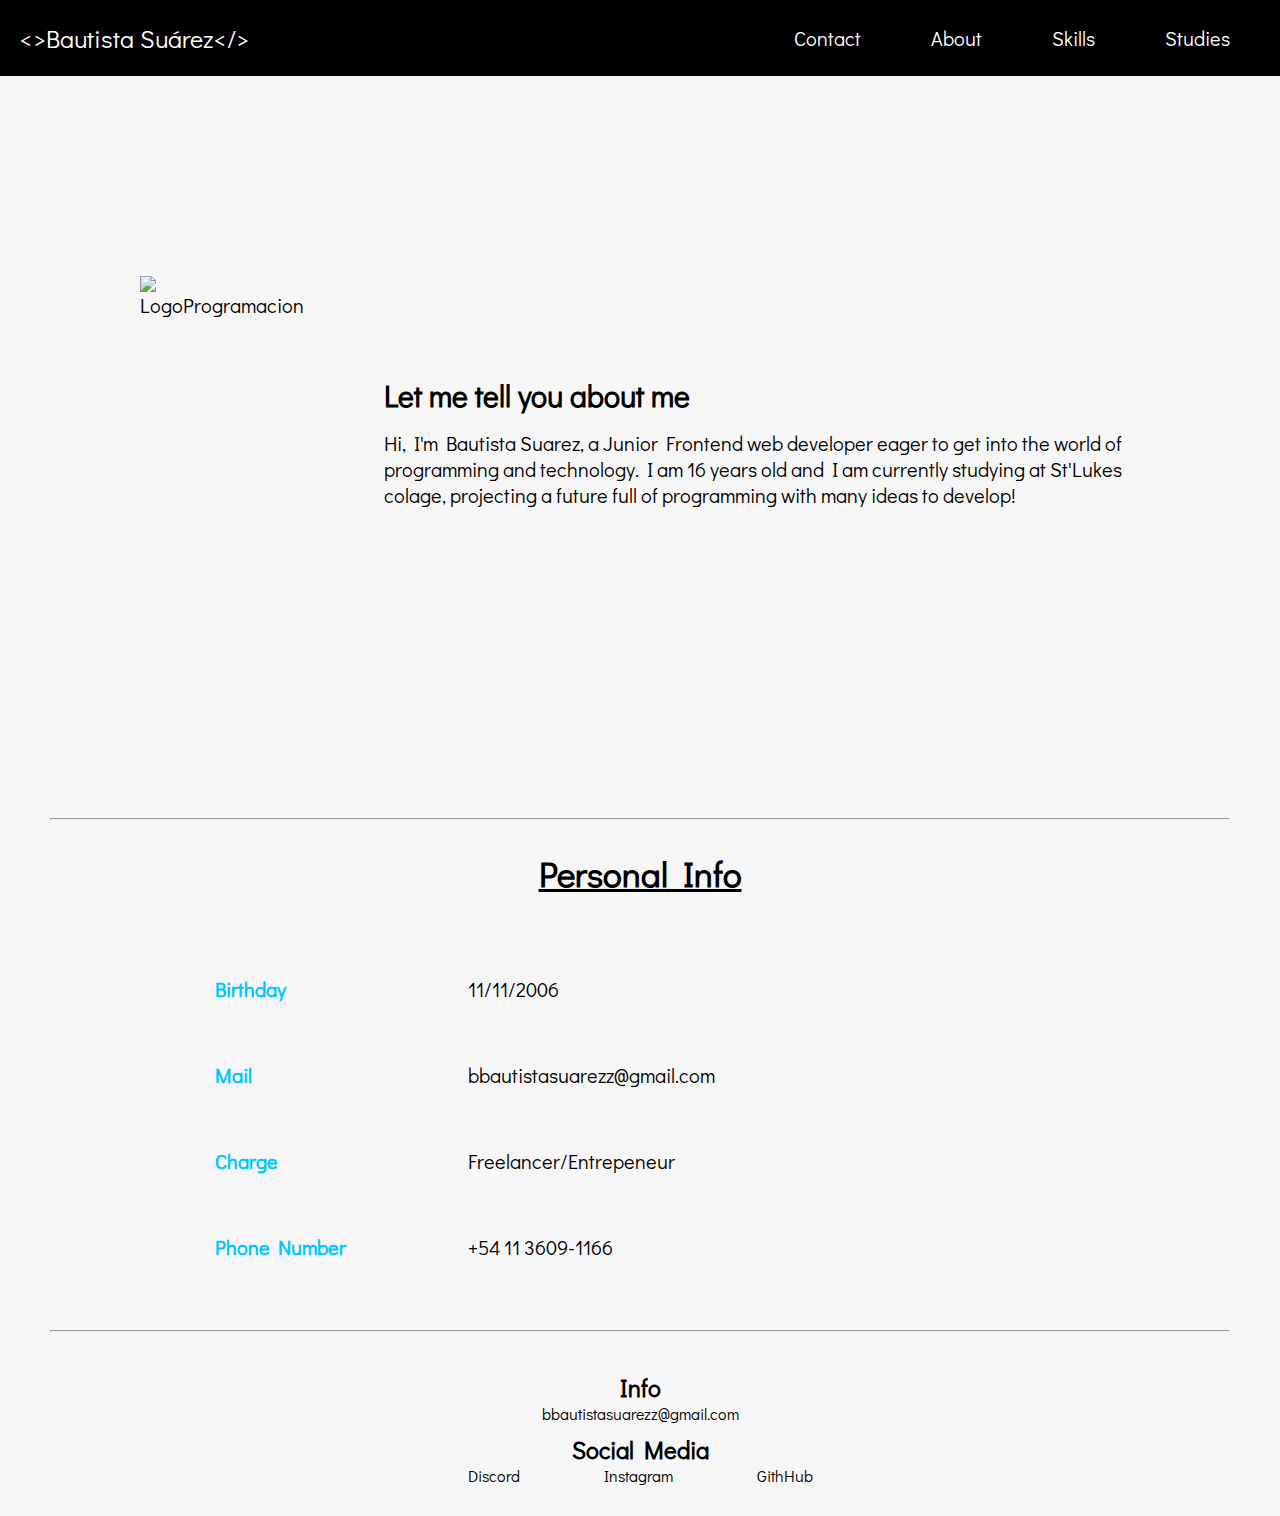
==== pages/about.html @ 687d261b "Firts commit" ====
<!DOCTYPE html>
<html lang="en">
  <head>
    <meta charset="UTF-8" />
    <meta http-equiv="X-UA-Compatible" content="IE=edge" />
    <meta name="viewport" content="width=device-width, initial-scale=1.0" />
    <link rel="shortcut icon" href="../Img/logito.png" type="image/x-icon" />
    <link rel="stylesheet" href="../css/headerfooter.css" />
    <link rel="stylesheet" href="../css/estilo.css" />
    <link rel="preconnect" href="https://fonts.googleapis.com" />
    <link rel="preconnect" href="https://fonts.gstatic.com" crossorigin />
    <link
      href="https://fonts.googleapis.com/css2?family=Didact+Gothic&family=Jost&family=Lexend+Deca:wght@500&family=Maven+Pro:wght@500;600&display=swap"
      rel="stylesheet"
    />
    <meta name="description" content="Bautista Suarez own portfile in a web! A 16 year old programmer from Argetnina that loves computers and softwares. Ancious of being part of an University from EEUU and coding more and more.">
    <meta name="keywords" content="html, css, EEUU, studies, university, English, Argentina, International, exams, coding, programacion, coderhouse, computers">
    <title>About</title>
  </head>
  <body>
    <header>
      <a class="nombreheader" href="../Index.html">&lt;&gt;Bautista Suárez&lt;/&gt;</a>
      <nav>
        <a href="../pages/contact.html" class="linksheader">Contact</a>
        <a href="../pages/about.html" class="linksheader">About</a>
        <a href="../pages/skills.html" class="linksheader">Skills</a>
        <a href="../pages/studies.html" class="linksheader">Studies</a>
      </nav>
    </header>
    <main>
      <div class="presentacion">
        <img src="../Img/logito.png" alt="LogoProgramacion" />
        <div>
          <h2>Let me tell you about me</h2>
          <p>
            Hi, I'm Bautista Suarez, a Junior Frontend web developer eager to
            get into the world of programming and technology. I am 16 years old
            and I am currently studying at St'Lukes colage, projecting a future
            full of programming with many ideas to develop!
          </p>
        </div>
      </div>
      <hr class="hrmidabout">
      <div>
        <h2 class="personalinfo">Personal Info</h2>
    </div>
<div class="card">
  <div>
        <img class="fotoperfil" src="../Img/perfil.png" alt="Foto perfil">
    </div>
  <div class="contenedorcard">
    <div class="datos">
            <p><strong>Birthday</strong></p>
            <p><strong>Mail</strong></p>
            <p><strong>Charge</strong></p>
            <p><strong>Phone Number</strong></p>
    </div>
    <div class="datos2">
            <p>11/11/2006</p>
            <p>bbautistasuarezz@gmail.com</p>
            <p>Freelancer/Entrepeneur</p>
            <p>+54 11 3609-1166</p>
    </div>
  </div>
    
</div>
    </main>
    <hr class="hrab">
    <footer>
      <div class="div1">
        <h2>Info</h2>
        <a href="mailto:bbautistasuarezz@gmail.com">bbautistasuarezz@gmail.com</a>
      </div>
      <div class="div2">
        <h2>Social Media</h2>
        <a href="https://discord.gg/programacion" target="_blank">Discord</a>
        <a href="https://www.instagram.com/bauti.suarez/" target="_blank">Instagram</a>
        <a href="https://github.com/bautistasss" target="_blank">GithHub</a>
      </div>
    </footer>
  </body>
</html>
---- css/headerfooter.css ----
*{
    margin: 0;
    padding: 0;
    font-family: 'Didact Gothic', sans-serif;
}

body{
    background-color: #f7f6f6;
}

header{
    background-color: black;
    color: white;
    display: flex;
    align-items: center;
    justify-content: space-between;
    padding: 20px; 
}

.nombreheader{
    font-size: 25px;
    text-decoration: none;
    color: white;
    border-radius: 10px;
    transition: all 0.5s ease-in-out;
}

.nombreheader:hover{
    background-color: white;
    color: black;
    border-radius: 10px;
    transform: scale(1.15); 
    transition: all 1s;
    
}

header h1{
   font-size: 25px;
   padding-left: 20px;
   text-align: center;
}

nav{
    padding-right: 20px;
    display: flex;
    gap: 50px;
}

nav a{
    text-decoration: none;
    color: white;
    padding: 5px 10px;
    font-size: 20px;
    border-radius: 10px;
    transition: all 0.5s ease-in-out;
}

nav a:hover{
    background-color: white;
    color: black;
    border-radius: 10px;
    transform: scale(1.15); 
    transition: all 1s;
}

.div1{
    padding: 10px;
}
footer{
    display: block;
    text-align: center;
    margin: 30px;
}

footer a{
    color: black;
    text-decoration: none;
    padding: 0px 40px;
    border-radius: 10px;
    transition: all 0.5s ease-in-out;
}

footer a:hover{
    background-color: black;
    color: white;
    border-radius: 10px;
    transform: scale(1.15); 
    transition: all 1s;
}
@media (max-width: 768px){
    header{
        flex-direction: column;
        gap: 10px;
    }

    nav{
        gap: 20px; 
    }

    header h1{
        font-size: 20px;
        padding: 0px;  
    }

    footer a{
        padding: 3px;
    }
}
---- css/estilo.css ----
/*-------------Index---------------------*/
.contenedortitulopag {
    height: 100vh;
    display: grid;
    place-items: center;
  }
  
  .presentacion {
    display: flex;
    width: 1000px;
    margin: auto;
    font-size: 20px;
    padding-top: 200px;
  }
  
  .presentacion div {
    margin-top: 100px;
    display: flex;
    flex-direction: column;
    gap: 15px;
    padding-left: 80px;
  }
  .presentacion img {
    width: 400px;
  }
  
  .hobies {
    display: flex;
    font-size: 25px;
    justify-content: center;
    margin-top: 120px;
    gap: 80px;
    width: 100%;
  }
  
  .hobies div {
    display: flex;
    gap: 80px;
  }
  
  .hrmid {
    color: black;
    margin: 0px 50px;
    margin-top: 170px;
  }
  
  /*-------------Contact---------------------*/
  
  .contactcontenedor {
    display: flex;
    justify-content: center;
    padding-top: 100px;
  }
  
  .contactcontenedor h2 {
    font-size: 40px;
    text-decoration: underline;
  }
  
  .contenedorform {
    display: flex;
    justify-content: center;
  }
  
  form {
    display: flex;
    flex-direction: column;
    width: 50%;
    padding: 50px;
    gap: 50px;
    align-items: center;
  }
  
  form input {
    font-size: 20px;
    padding: 5px;
    width: 60%;
    border: solid black 2px;
    transition: all 0.5s ease-in-out;
    border-radius: 10px;
  }
  
  form input:hover {
    border-radius: 10px;
    transform: scale(1.15);
    transition: all 1s;
    transition: all 0.5s ease-in-out;
  }
  
  form h2 {
    font-size: 30px;
    text-decoration: underline;
  }
  
  .boton {
    width: 100px;
  }
  
  .mapa {
    border: 5px solid black;
    border-radius: 40px;
    margin-top: 50px;
  }
  
  .mapa iframe {
    height: 100%;
    border-radius: 40px;
  }
  
  /*-------------About---------------------*/
  
  .hrmidabout {
    color: black;
    margin: 0px 50px;
    margin-top: 310px;
  }
  
  .personalinfo {
    font-size: 35px;
    display: flex;
    justify-content: center;
    text-decoration: underline;
    padding: 30px;
  }
  
  .card {
    display: flex;
    border: 5px solid black;
    width: 98%;
    margin: 20px;
  }
  
  .contenedorcard {
    width: 50%;
    display: flex;
    justify-content: center;
    align-items: center;
  }
  .datos {
    display: block;
    padding-left: 10%;
  }
  
  .datos p {
    display: flex;
    text-decoration: none;
    list-style-type: none;
    padding: 30px;
    font-size: 25px;
    color: #00c7ff;
    text-align: center;
  }
  
  .datos2 {
    display: block;
    padding-left: 10%;
  }
  
  .datos2 p {
    display: flex;
    text-decoration: none;
    list-style-type: none;
    padding: 30px;
    font-size: 25px;
    color: black;
    text-align: center;
  }
  
  .fotoperfil {
    width: 500px;
    margin-left: 200px;
  }
  
  .hrab {
    color: black;
    margin: 0px 50px;
    margin-top: 40px;
  }
  
  /*-------------Skills---------------------*/
  
  .imgskills {
    height: 120px;
  }
  
  .skillstitulo {
    font-size: 40px;
    text-decoration: underline;
    display: flex;
    justify-content: center;
    padding: 80px;
  }
  
  .gridskills {
    display: grid;
    grid-template-columns: repeat(3, 1fr);
    justify-items: center;
  }
  
  .gridskills p {
    font-size: 35px;
    padding: 20px;
    text-decoration: underline;
  }
  
  .gridskills div {
    display: grid;
    grid-template-columns: repeat(3, 1fr);
    margin: 10px;
    border: 5px solid black;
    padding: 10px;
    height: 450px;
  }
  
  .hrskills {
    margin-top: 150px;
    color: black;
    margin: 110px 50px;
  }
  
  .soft {
    font-size: 60px;
    padding-left: 200px;
    padding-top: 50px;
  }
  
  .contenedorsoft {
    display: flex;
  }
  
  .contenedorsoft p {
    font-family: "Didact Gothic", sans-serif;
    font-size: 20px;
    padding-left: 200px;
  }
  
  .contenedorsoft img {
    width: 500px;
    padding-right: 300px;
  }
  
  /*-------------Studies---------------------*/
  
  .titulostudies{
    display: flex;
    justify-content: center;
    color: black;
    font-size: 35px;
    text-decoration: underline;
    margin: 100px;
  }
  
  .contenedormainstudies {
    padding-top: 50px;
  }
  .contenedorfoto {
    display: flex;
  }
  
  .contenedorfoto img {
    margin-left: 400px;
    border-radius: 20px;
    border: 3px solid black;
  }
  
  .contenedorfoto p {
    width: 700px;
    font-size: 20px;
    color: black;
    margin: 0px 100px;
  }
  
  .hrstudies {
    color: black;
    margin-top: 260px;
    margin-bottom: 150px;
    margin-right: 50px;
    margin-left: 50px;
  }
  
  .contenedoriframegeneral{
      display: flex;
      margin: 100px;
  }
  
  .iframecontenedor{
      margin-right: 100px; 
      border: 3px solid black;
      border-radius: 20px;
  }
  
  .iframecontenedor iframe{
      border-radius: 20px;
  }
  
  .contenedoriframegeneral div p{
      font-size: 20px;
      margin-right: 50px;
  }
  
  .hrstudies2{
      color: black;
      margin-top: 30px;
      margin-bottom: 100px;
      margin-right: 50px;
      margin-left: 50px;
    }
  /*-------------Media---------------------*/
  
  @media (max-width: 768px) {
    .titulo {
      font-size: 30px;
      width: 100%;
    }
  
    .hobies {
      font-size: 20px;
      gap: 15px;
      flex-direction: column;
      text-align: center;
      margin-top: 25px;
    }
  
    .hobies div {
      gap: 15px;
      margin: auto;
    }
  
  }
  
  @media (max-width: 950px) {
    .mapa {
      display: none;
    }
  }
  
  @media (max-width: 1050px) {
    .presentacion {
      flex-direction: column;
      padding-top: 80px;
      width: 100%;
    }
  
    .presentacion img {
      width: 250px;
      margin: auto;
    }
  
    .presentacion div {
      padding: 20px;
      margin-top: 30px;
      text-align: center;
    }

    .imgskills{
        height: 45px;
    }

    .soft{
        justify-content: center;
    }
    .contenedorsoft{
        flex-direction: column;
        
    }
    .contenedorfoto img{
        display: none;
    }
    
  }

    @media (max-width: 1385px) {
    .card{
        flex-direction: column;
        border: 0px;
        justify-content: center;
        padding-left: 100px;
    }

    .fotoperfil{
        display: none;
    }

    .contenedorcard p{
        font-size: 20px;
    }
    .imgskills{
        height: 75px;
    }
    .contenedorsoft img{
        display: none;
    }



    .contenedorfoto img{
       margin: 50px;
       height: 300px;
       width: 500px;
    }

    .iframecontenedor iframe{
        display: none;
    
    }
    .iframecontenedor{
        border: none;
    }
}
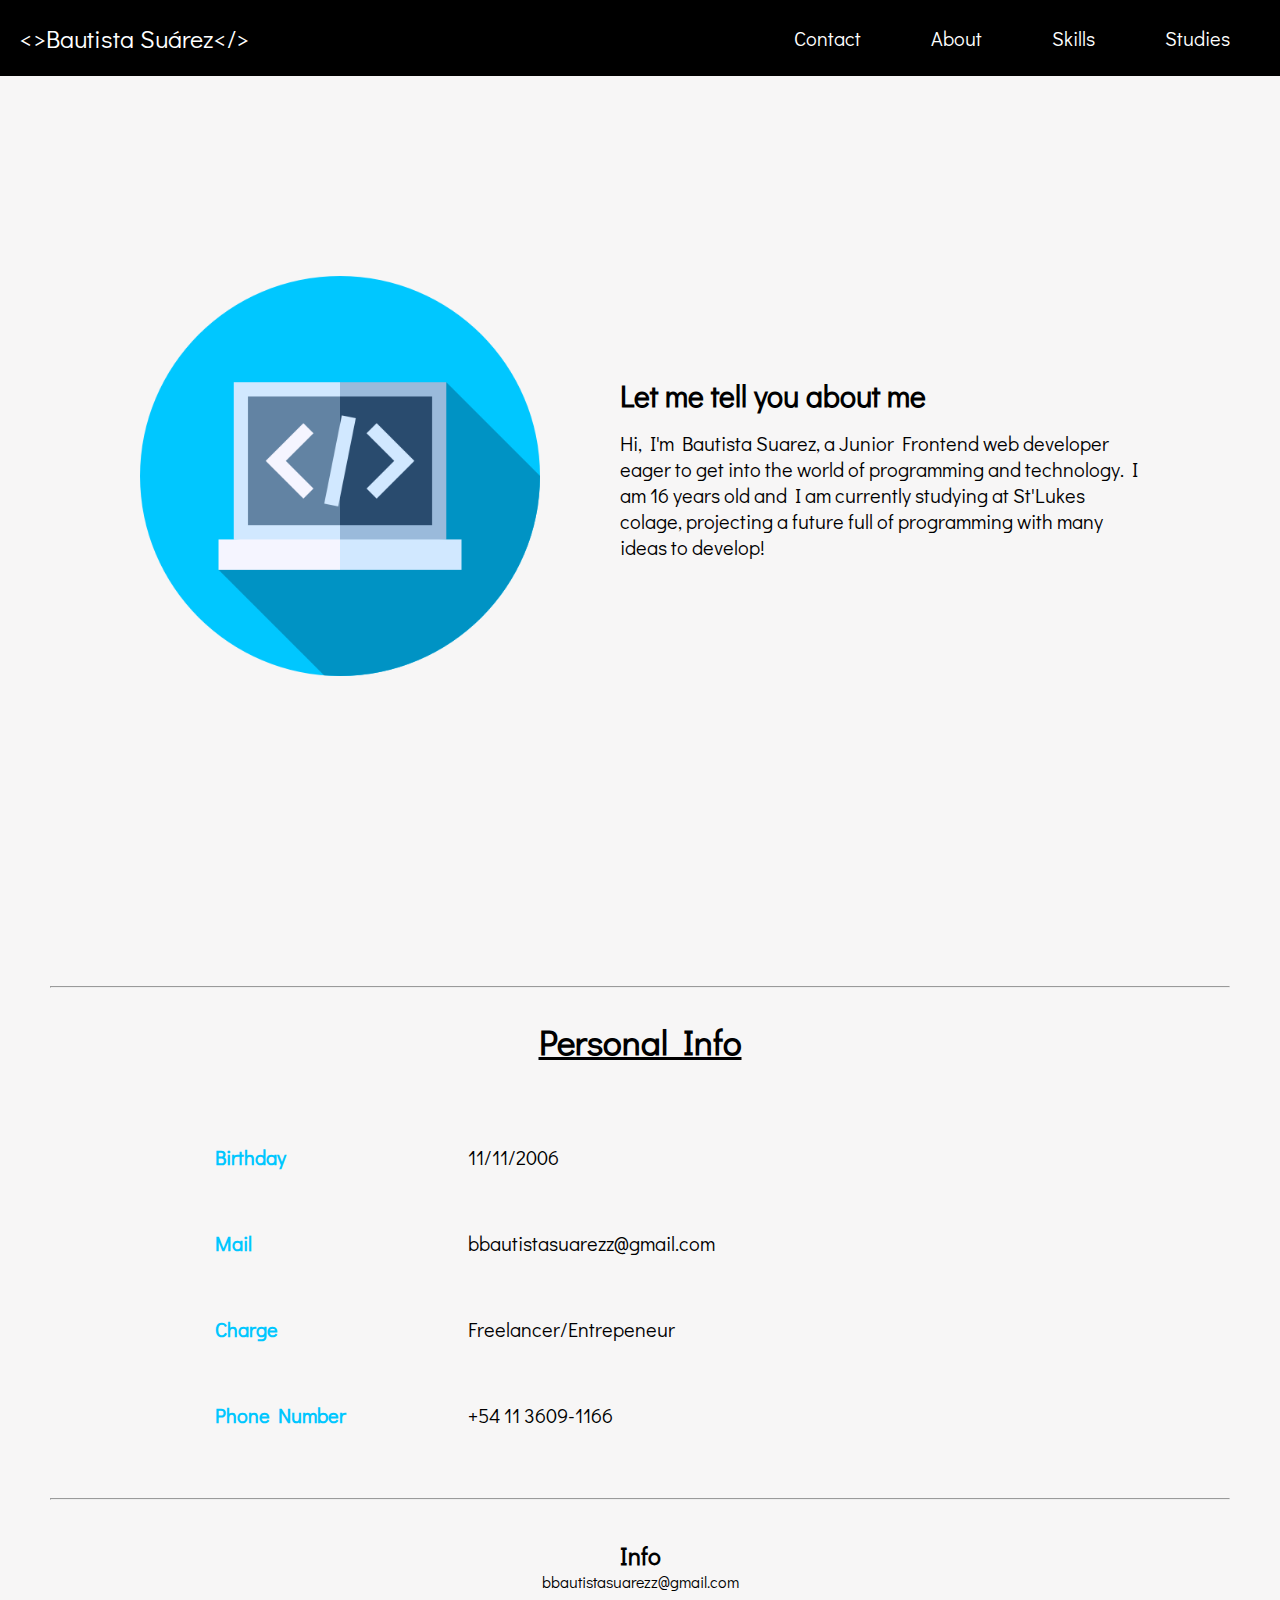
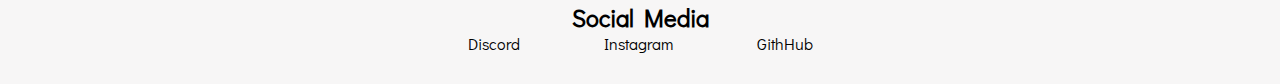
==== commit c13a70d6: "Cambios" ====
--- a/pages/about.html
+++ b/pages/about.html
@@ -29,7 +29,7 @@
     </header>
     <main>
       <div class="presentacion">
-        <img src="../Img/logito.png" alt="LogoProgramacion" />
+        <img src="../img/logito.png" alt="LogoProgramacion" />
         <div>
           <h2>Let me tell you about me</h2>
           <p>
@@ -46,7 +46,7 @@
     </div>
 <div class="card">
   <div>
-        <img class="fotoperfil" src="../Img/perfil.png" alt="Foto perfil">
+        <img class="fotoperfil" src="../img/perfil.png" alt="Foto perfil">
     </div>
   <div class="contenedorcard">
     <div class="datos">
